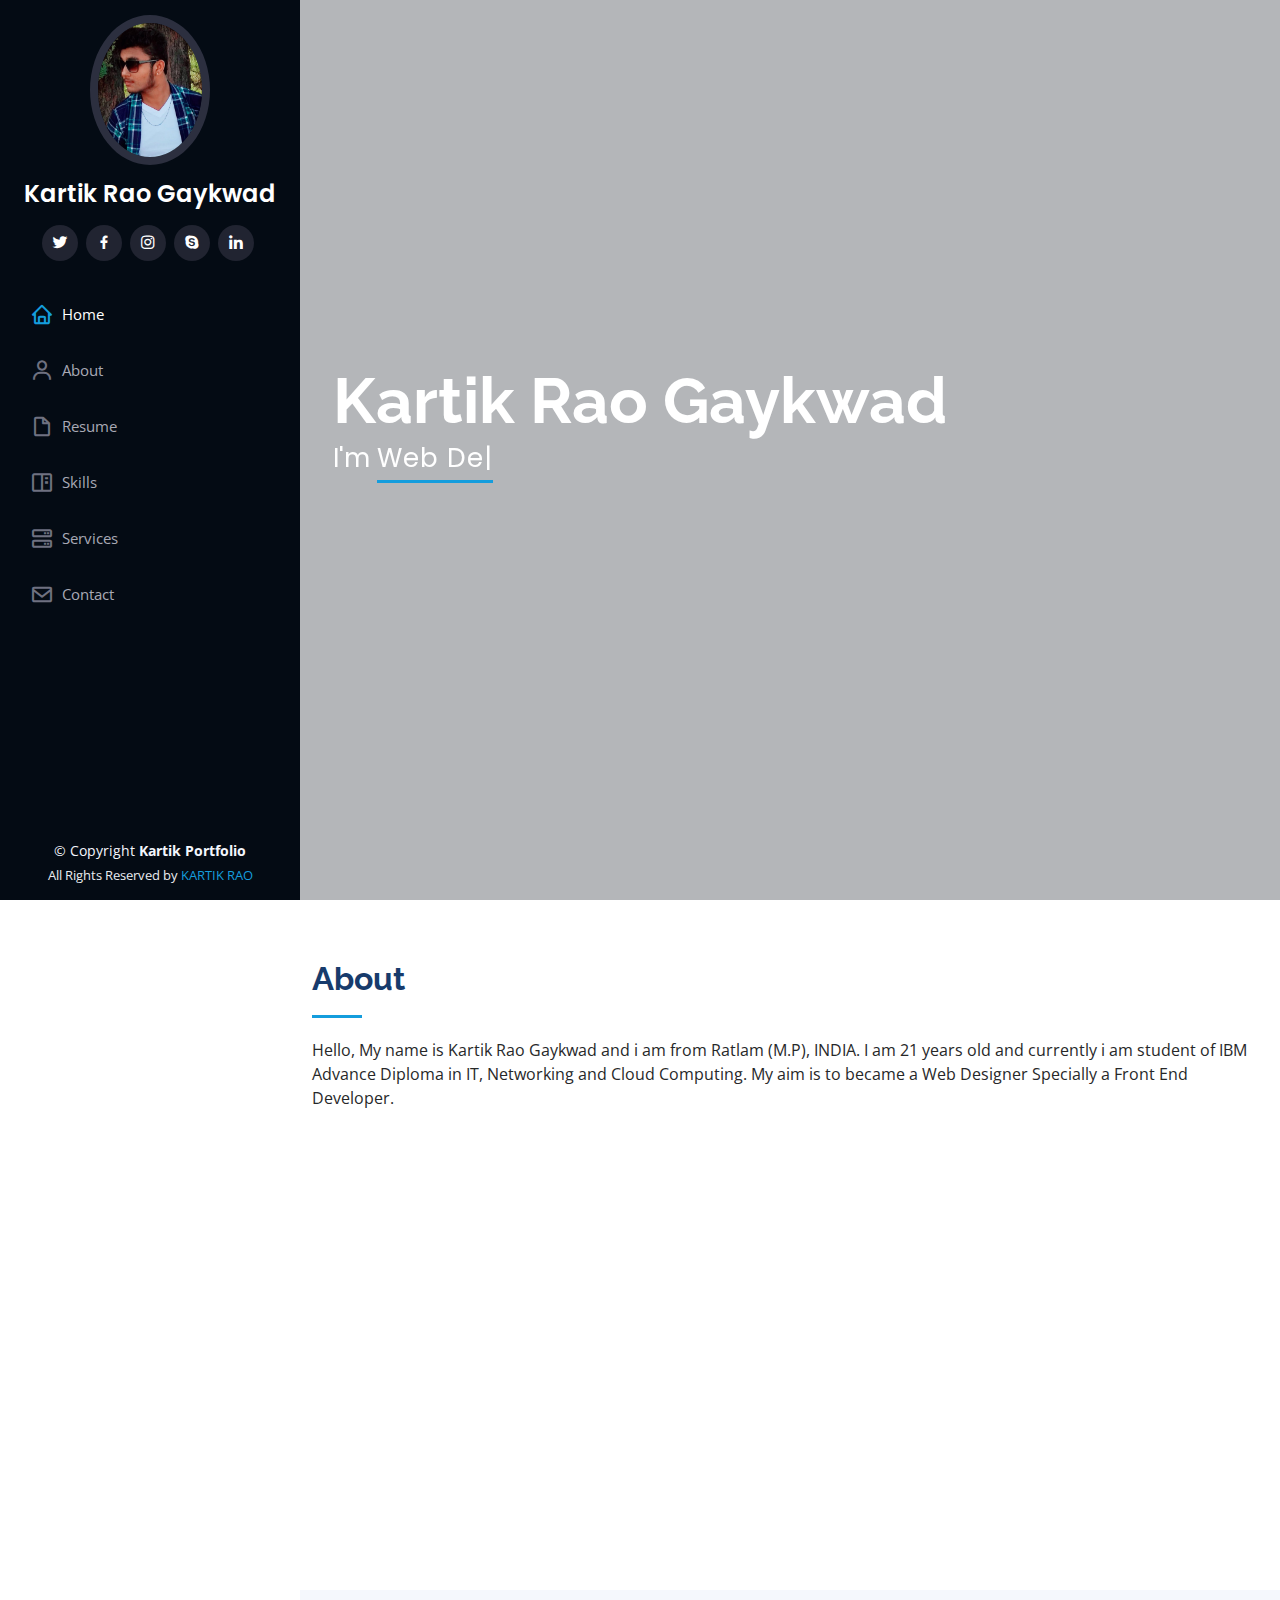
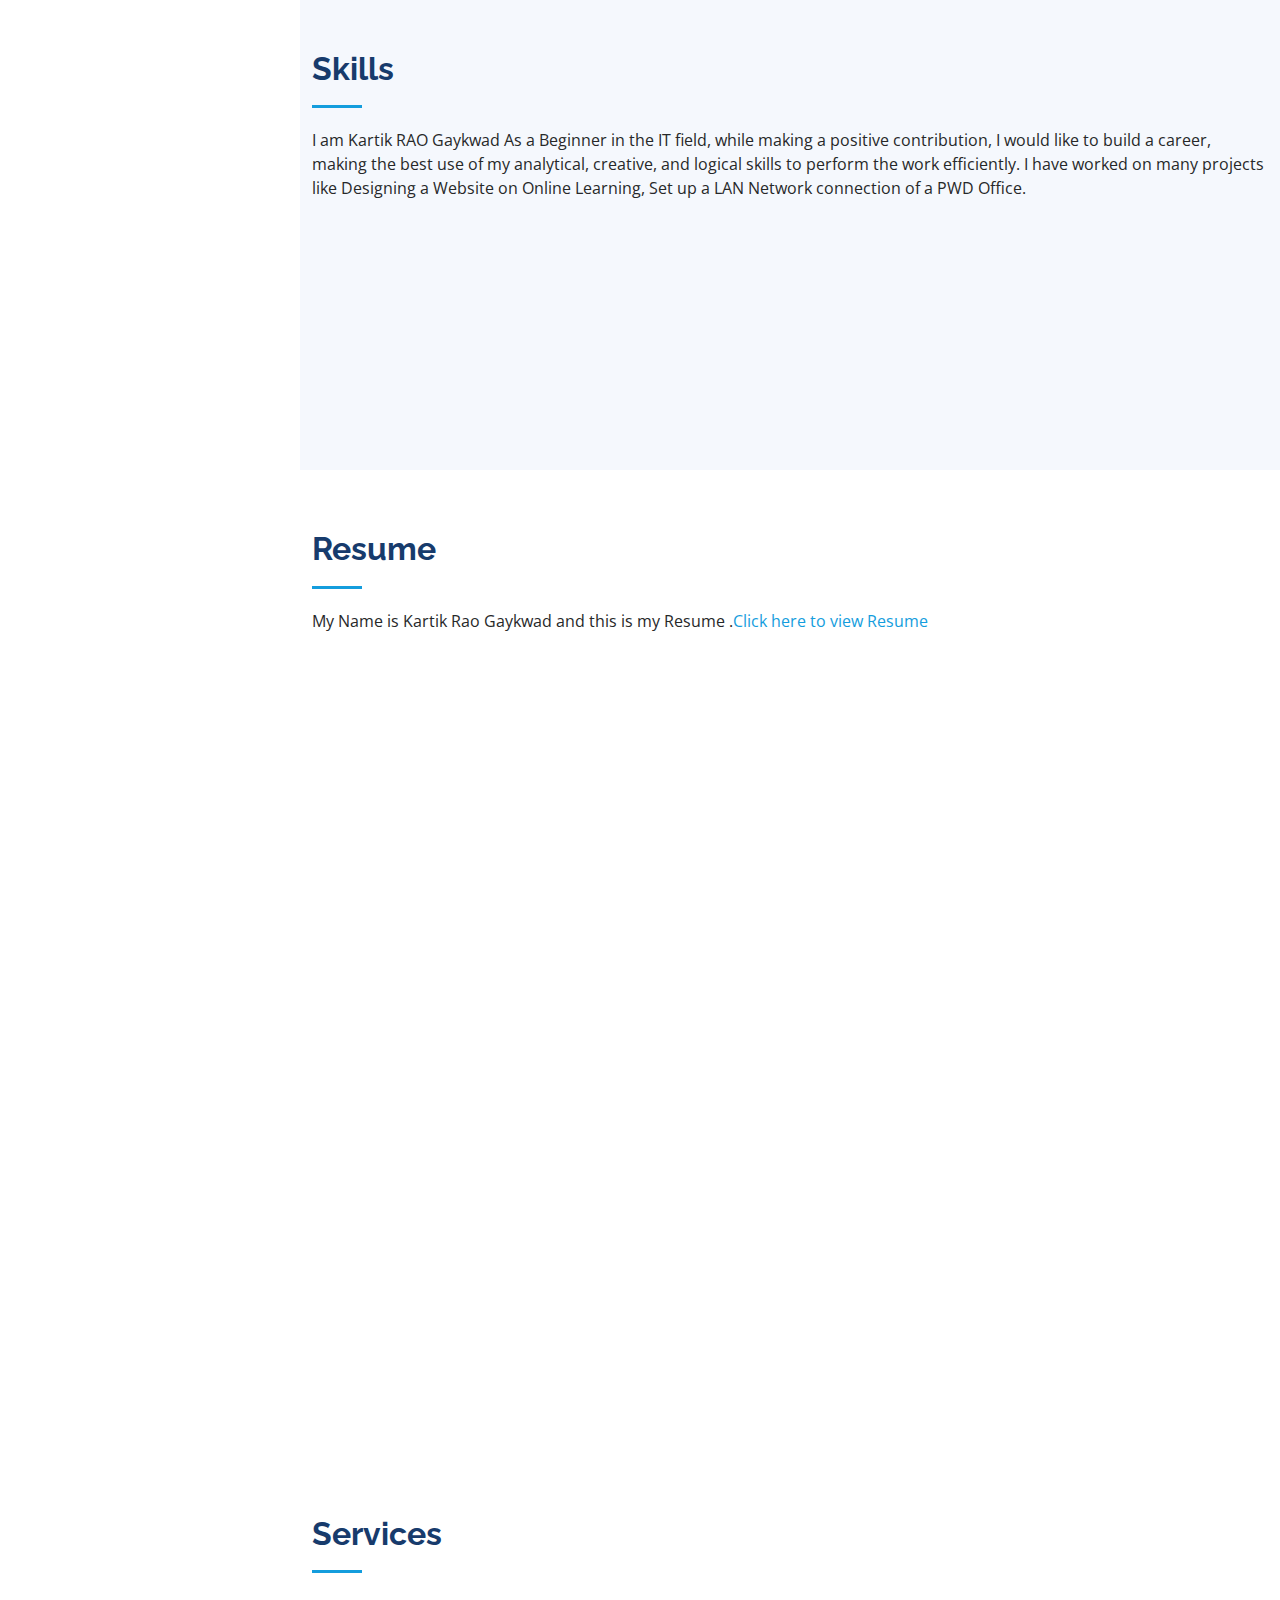
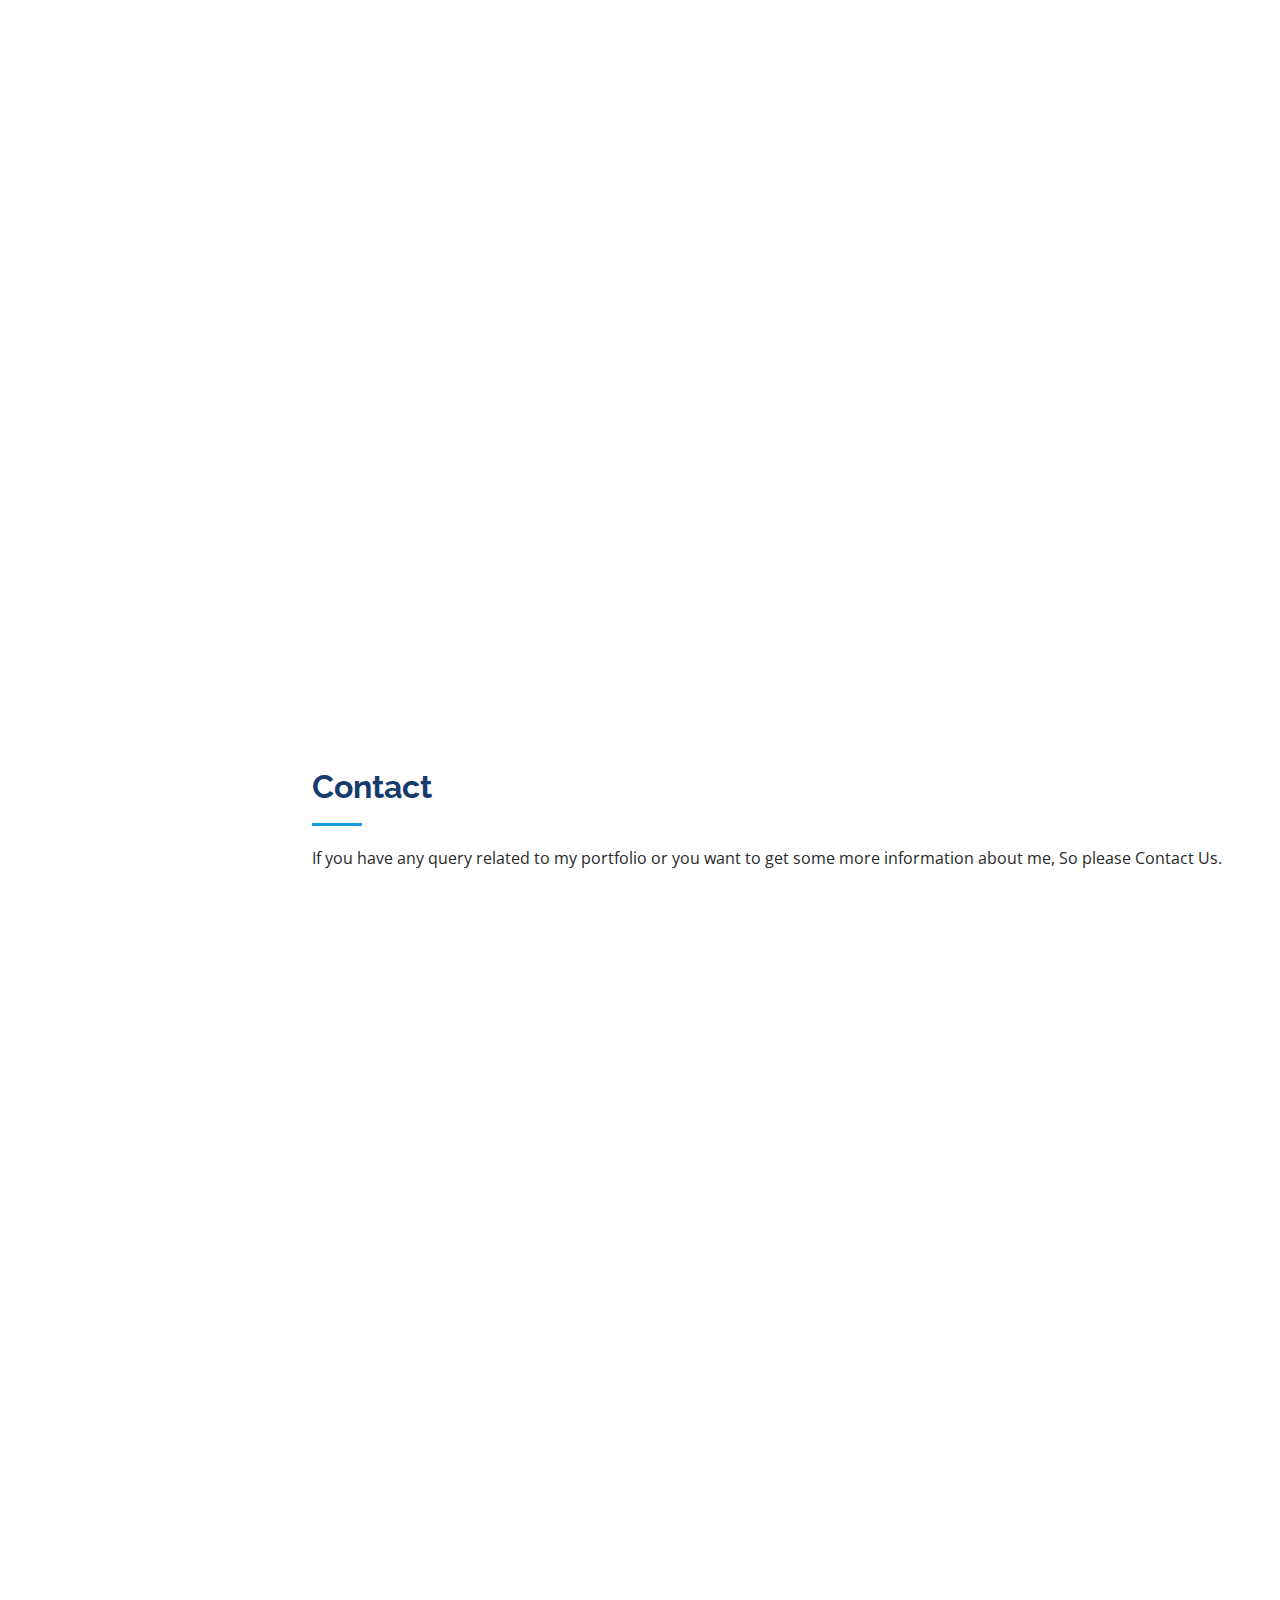
==== index.html @ 433b109f "Testing" ====
<!DOCTYPE html>
<html lang="en">

<head>
  <meta charset="utf-8">
  <meta content="width=device-width, initial-scale=1.0" name="viewport">

  <title>Kartik Rao CV</title>
  <meta content="" name="description">
  <meta content="" name="keywords">

  <!-- Favicons -->
  <link href="assets/img/favicon.png" rel="icon">
  <link href="assets/img/apple-touch-icon.png" rel="apple-touch-icon">

  <!-- Google Fonts -->
  <link href="https://fonts.googleapis.com/css?family=Open+Sans:300,300i,400,400i,600,600i,700,700i|Raleway:300,300i,400,400i,500,500i,600,600i,700,700i|Poppins:300,300i,400,400i,500,500i,600,600i,700,700i" rel="stylesheet">

  <!-- Vendor CSS Files -->
  <link href="assets/vendor/aos/aos.css" rel="stylesheet">
  <link href="assets/vendor/bootstrap/css/bootstrap.min.css" rel="stylesheet">
  <link href="assets/vendor/bootstrap-icons/bootstrap-icons.css" rel="stylesheet">
  <link href="assets/vendor/boxicons/css/boxicons.min.css" rel="stylesheet">
  <link href="assets/vendor/glightbox/css/glightbox.min.css" rel="stylesheet">
  <link href="assets/vendor/swiper/swiper-bundle.min.css" rel="stylesheet">

  <!-- Template Main CSS File -->
  <link href="assets/css/style.css" rel="stylesheet">

  <!-- =======================================================
  * Template Name: iPortfolio - v3.2.0
  * Template URL: https://bootstrapmade.com/iportfolio-bootstrap-portfolio-websites-template/
  * Author: BootstrapMade.com
  * License: https://bootstrapmade.com/license/
  ======================================================== -->
</head>

<body>

  <!-- ======= Mobile nav toggle button ======= -->
  <i class="bi bi-list mobile-nav-toggle d-xl-none"></i>

  <!-- ======= Header ======= -->
  <header id="header">
    <div class="d-flex flex-column">

      <div class="profile">
        <img src="assets/img/profile1.jpg" alt="" class="img-fluid rounded-circle">
        <h1 class="text-light"><a href="index.html">Kartik Rao Gaykwad</a></h1>
        <div class="social-links mt-3 text-center">
          <a href="#" class="twitter"><i class="bx bxl-twitter"></i></a>
          <a href="#" class="facebook"><i class="bx bxl-facebook"></i></a>
          <a href="#" class="instagram"><i class="bx bxl-instagram"></i></a>
          <a href="#" class="google-plus"><i class="bx bxl-skype"></i></a>
          <a href="#" class="linkedin"><i class="bx bxl-linkedin"></i></a>
        </div>
      </div>

      <nav id="navbar" class="nav-menu navbar">
        <ul>
          <li><a href="#hero" class="nav-link scrollto active"><i class="bx bx-home"></i> <span>Home</span></a></li>
          <li><a href="#about" class="nav-link scrollto"><i class="bx bx-user"></i> <span>About</span></a></li>
          <li><a href="#resume" class="nav-link scrollto"><i class="bx bx-file-blank"></i> <span>Resume</span></a></li>
          <li><a href="#portfolio" class="nav-link scrollto"><i class="bx bx-book-content"></i> <span>Skills</span></a></li>
          <li><a href="#services" class="nav-link scrollto"><i class="bx bx-server"></i> <span>Services</span></a></li>
          <li><a href="#contact" class="nav-link scrollto"><i class="bx bx-envelope"></i> <span>Contact</span></a></li>
        </ul>
      </nav><!-- .nav-menu -->
    </div>
  </header><!-- End Header -->

  <!-- ======= Hero Section ======= -->
  <section id="hero" class="d-flex flex-column justify-content-center align-items-center">
    <div class="hero-container" data-aos="fade-in">
      <h1>Kartik Rao Gaykwad</h1>
      <p>I'm <span class="typed" data-typed-items=" Web Designer,Web Developer"></span></p>
    </div>
  </section><!-- End Hero -->

  <main id="main">

    <!-- ======= About Section ======= -->
    <section id="about" class="about">
      <div class="container">

        <div class="section-title">
          <h2>About</h2>
          <p>Hello, My name is Kartik Rao Gaykwad and i am from Ratlam (M.P), INDIA. I am 21 years old and currently i am student of IBM Advance Diploma in IT, Networking and Cloud Computing. My aim is to became a Web Designer Specially a Front End Developer.</p>
        </div>

        <div class="row">
          <div class="col-lg-4" data-aos="fade-right">
            <img src="assets/img/profile1.jpg" class="img-fluid" alt="">
          </div>
          <div class="col-lg-8 pt-4 pt-lg-0 content" data-aos="fade-left">
            <h3>UI/UX Designer &amp; Web Developer.</h3>
            <p class="fst-italic">
              
            </p>
            <div class="row">
              <div class="col-lg-6">
                <ul>
                  <li><i class="bi bi-chevron-right"></i> <strong>Birthday:</strong> <span>16 Febuary 2000</span></li>
                  <li><i class="bi bi-chevron-right"></i> <strong>Website:</strong> <span>www.kartikraomax.github.io</span></li>
                  <li><i class="bi bi-chevron-right"></i> <strong>Phone:</strong> <span>7000442932</span></li>
                  <li><i class="bi bi-chevron-right"></i> <strong>City:</strong> <span>Ratlam, INDIA</span></li>
                </ul>
              </div>
              <div class="col-lg-6">
                <ul>
                  <li><i class="bi bi-chevron-right"></i> <strong>Age:</strong> <span>21</span></li>
                  <li><i class="bi bi-chevron-right"></i> <strong>Degree:</strong> <span>Bachelor (Appearing)</span></li>
                  <li><i class="bi bi-chevron-right"></i> <strong>PhEmailone:</strong> <span>rao36481@gmail.com</span></li>
                  <li><i class="bi bi-chevron-right"></i> <strong>Freelance:</strong> <span>Available</span></li>
                </ul>
              </div>
            </div>
            <p>
              I Well-versed in numerous Languages including HTML,CSS,PHP.I have strong background in project management.I am very passionate about this Languages because i love web designing .
          </p>
          </div>
        </div>

      </div>
    </section><!-- End About Section -->
<!-- End Facts Section -->

    <!-- ======= Skills Section ======= -->
    <section id="skills" class="skills section-bg">
      <div class="container">

        <div class="section-title">
          <h2>Skills</h2>
          <p> I am Kartik RAO Gaykwad
As a Beginner in the IT field, while making a positive contribution, I would like to build a career, making the best use of my analytical, creative, and logical skills to perform the work efficiently. I have worked on many projects like Designing a Website on Online Learning, Set up a LAN Network connection of a PWD Office.
</p>
        </div>

        <div class="row skills-content">

          <div class="col-lg-6" data-aos="fade-up">

            <div class="progress">
              <span class="skill">HTML <i class="val">100%</i></span>
              <div class="progress-bar-wrap">
                <div class="progress-bar" role="progressbar" aria-valuenow="100" aria-valuemin="0" aria-valuemax="100"></div>
              </div>
            </div>

            <div class="progress">
              <span class="skill">CSS <i class="val">90%</i></span>
              <div class="progress-bar-wrap">
                <div class="progress-bar" role="progressbar" aria-valuenow="90" aria-valuemin="0" aria-valuemax="100"></div>
              </div>
            </div>

            <div class="progress">
              <span class="skill">JavaScript <i class="val">65%</i></span>
              <div class="progress-bar-wrap">
                <div class="progress-bar" role="progressbar" aria-valuenow="75" aria-valuemin="0" aria-valuemax="100"></div>
              </div>
            </div>

          </div>

          <div class="col-lg-6" data-aos="fade-up" data-aos-delay="100">

            <div class="progress">
              <span class="skill">PHP <i class="val">80%</i></span>
              <div class="progress-bar-wrap">
                <div class="progress-bar" role="progressbar" aria-valuenow="80" aria-valuemin="0" aria-valuemax="100"></div>
              </div>
            </div>

            <div class="progress">
              <span class="skill">WordPress/CMS <i class="val">90%</i></span>
              <div class="progress-bar-wrap">
                <div class="progress-bar" role="progressbar" aria-valuenow="90" aria-valuemin="0" aria-valuemax="100"></div>
              </div>
            </div>

            <div class="progress">
              <span class="skill">Photoshop <i class="val">55%</i></span>
              <div class="progress-bar-wrap">
                <div class="progress-bar" role="progressbar" aria-valuenow="55" aria-valuemin="0" aria-valuemax="100"></div>
              </div>
            </div>

          </div>

        </div>

      </div>
    </section><!-- End Skills Section -->

    <!-- ======= Resume Section ======= -->
    <section id="resume" class="resume">
      <div class="container">

        <div class="section-title">
          <h2>Resume</h2>
          <p>My Name is Kartik Rao Gaykwad and this is my Resume .<a href="assets/kartik.pdf">Click here to view Resume</a></p>
        </div>

        <div class="row">
          <div class="col-lg-6" data-aos="fade-up">
            <h3 class="resume-title">Summary</h3>
            <div class="resume-item pb-0">
              <h4>Kartik Rao Gaykwad</h4>
              <p><em>Innovative and deadline-driven Web Designer . Strong visual graphics design and interactive design skills with a solid understanding of Web design principles.</em></p>
              <ul>
                <li>Ratlam ,INDIA</li>
                <li>(91) 7000442932</li>
                <li>rao36481@gmail.com</li>
              </ul>
            </div>

            <h3 class="resume-title">Education</h3>
            <div class="resume-item">
              <h4>Advance Diploma in IT,Networking and Cloud Computing</h4>
              <h5>2019 - Present</h5>
              <p><em>NSTI Mumbai ,INDIA</em></p>
             
            </div>
            <div class="resume-item">
              <h4>Intermediate</h4>
              <h5>2016 - 2017</h5>
              <p><em>ST. Stephens Higher Secondary School ,Ratlam (M.P),INDIA</em></p>
             
            </div>
            <div class="resume-item">
              <h4>High School </h4>
              <h5>2014 - 2015</h5>
              <p><em>ST. Stephens Higher Secondary School ,Ratlam (M.P),INDIA</em></p>
             </div>
          </div>
         
      
    </section><!-- End Resume Section -->

    <!-- ======= Portfolio Section ======= -->
   
    <!-- End Portfolio Section -->

    <!-- ======= Services Section ======= -->
    <section id="services" class="services">
      <div class="container">

        <div class="section-title">
          <h2>Services</h2>
      
        </div>

        <div class="row">
          <div class="col-lg-4 col-md-6 icon-box" data-aos="fade-up">
            <div class="icon"><i class="bi bi-briefcase"></i></div>
            <h4 class="title"><a href="">Web Design</a></h4>
            <p class="description">In today’s digital world, your website is the first interaction consumers have with your business. That's why almost 95 percent of a user’s first impression relates to web design. It’s also why web design services can have an immense impact on your company’s bottom line. We're confident we can design a custom website that drives sales for your unique business. Our expectations are high and we are not disappointed. We create a masterful design and investe the time to understand our business and audience and delivered a well thought-out design in very little time. Contact us today to tell us more about your business and start designing your custom website!</p>
          </div>
          <div class="col-lg-4 col-md-6 icon-box" data-aos="fade-up" data-aos-delay="100">
            <div class="icon"><i class="bi bi-card-checklist"></i></div>
            <h4 class="title"><a href="">Web Development</a></h4>
            <p class="description">Building a website is an exciting project—one that takes great minds and great vision to accomplish. That’s why our process begins with you, the one who knows their business best and has had a vision for it from the start. Our design and development team becomes your team as we work together to create a website that encourages growth and strengthens your online presence.After the design work is complete and you approve a final mockup, we send it off to our development team to turn your vision into reality. Our skilled developers utilize the latest coding practices as they begin to build your website.</p>
          </div>
          <div class="col-lg-4 col-md-6 icon-box" data-aos="fade-up" data-aos-delay="200">
            <div class="icon"><i class="bi bi-bar-chart"></i></div>
            <h4 class="title"><a href="">Apps Design</a></h4>
            <p class="description">We provide quality iOS and Android mobile application development using the most effective technologies, tools, and guidelines. We create mobile applications of any complexity for B2C and B2B use cases. Our clients come from many different industries. Over the years, we’ve built up specific knowledge and expertise in creating applications for the following niches like - Texi, Banking, Booking, Delivery, E-commerce, Streaming, Fitness, Telemedicine etc. From getting a request to creating a mobile app to launching it on the market, we go through a number of Agile iterations together with our clients.</p>
          </div>
         
        
    </section><!-- End Services Section -->

    <!-- ======= Testimonials Section ======= -->
    <!-- End Testimonials Section -->

    <!-- ======= Contact Section ======= -->
    <section id="contact" class="contact">
      <div class="container">

        <div class="section-title">
          <h2>Contact</h2>
          <p>If you have any query related to my portfolio or you want to get some more information about me, So please Contact Us.</p>
        </div>

        <div class="row" data-aos="fade-in">

          <div class="col-lg-5 d-flex align-items-stretch">
            <div class="info">
              <div class="address">
                <i class="bi bi-geo-alt"></i>
                <h4>Location:</h4>
                <p>A/292 Vinoba Nagar,Ratlam, INDIA</p>
              </div>

              <div class="email">
                <i class="bi bi-envelope"></i>
                <h4>Email:</h4>
                <p>rao36481@gmail.com</p>
              </div>

              <div class="phone">
                <i class="bi bi-phone"></i>
                <h4>Call:</h4>
                <p>+91 7000442932</p>
              </div>

              
            </div>

          </div>

          <div class="col-lg-7 mt-5 mt-lg-0 d-flex align-items-stretch">
            <form action="forms/contact.php" method="post" role="form" class="php-email-form">
              <div class="row">
                <div class="form-group col-md-6">
                  <label for="name">Your Name</label>
                  <input type="text" name="name" class="form-control" id="name" required>
                </div>
                <div class="form-group col-md-6">
                  <label for="name">Your Email</label>
                  <input type="email" class="form-control" name="email" id="email" required>
                </div>
              </div>
              <div class="form-group">
                <label for="name">Subject</label>
                <input type="text" class="form-control" name="subject" id="subject" required>
              </div>
              <div class="form-group">
                <label for="name">Message</label>
                <textarea class="form-control" name="message" rows="10" required></textarea>
              </div>
              <div class="my-3">
                <div class="loading">Loading</div>
                <div class="error-message"></div>
                <div class="sent-message">Your message has been sent. Thank you!</div>
              </div>
              <div class="text-center"><button type="submit">Send Message</button></div>
            </form>
          </div>

        </div>

      </div>
    </section><!-- End Contact Section -->

  </main><!-- End #main -->

  <!-- ======= Footer ======= -->
  <footer id="footer">
    <div class="container">
      <div class="copyright">
        &copy; Copyright <strong><span>Kartik Portfolio</span></strong>
      </div>
      <div class="credits">
        <!-- All the links in the footer should remain intact. -->
        <!-- You can delete the links only if you purchased the pro version. -->
        <!-- Licensing information: https://bootstrapmade.com/license/ -->
        <!-- Purchase the pro version with working PHP/AJAX contact form: https://bootstrapmade.com/iportfolio-bootstrap-portfolio-websites-template/ -->
        All Rights Reserved by <a href="https://bootstrapmade.com/">KARTIK RAO</a>
      </div>
    </div>
  </footer><!-- End  Footer -->

  <a href="#" class="back-to-top d-flex align-items-center justify-content-center"><i class="bi bi-arrow-up-short"></i></a>

  <!-- Vendor JS Files -->
  <script src="assets/vendor/aos/aos.js"></script>
  <script src="assets/vendor/bootstrap/js/bootstrap.bundle.min.js"></script>
  <script src="assets/vendor/glightbox/js/glightbox.min.js"></script>
  <script src="assets/vendor/isotope-layout/isotope.pkgd.min.js"></script>
  <script src="assets/vendor/php-email-form/validate.js"></script>
  <script src="assets/vendor/purecounter/purecounter.js"></script>
  <script src="assets/vendor/swiper/swiper-bundle.min.js"></script>
  <script src="assets/vendor/typed.js/typed.min.js"></script>
  <script src="assets/vendor/waypoints/noframework.waypoints.js"></script>

  <!-- Template Main JS File -->
  <script src="assets/js/main.js"></script>

</body>

</html>
---- assets/css/style.css ----
/**
* Template Name: iPortfolio - v3.2.0
* Template URL: https://bootstrapmade.com/iportfolio-bootstrap-portfolio-websites-template/
* Author: BootstrapMade.com
* License: https://bootstrapmade.com/license/
*/

/*--------------------------------------------------------------
# General
--------------------------------------------------------------*/
body {
  font-family: "Open Sans", sans-serif;
  color: #272829;
}

a {
  color: #149ddd;
  text-decoration: none;
}

a:hover {
  color: #37b3ed;
  text-decoration: none;
}

h1, h2, h3, h4, h5, h6 {
  font-family: "Raleway", sans-serif;
}

/*--------------------------------------------------------------
# Back to top button
--------------------------------------------------------------*/
.back-to-top {
  position: fixed;
  visibility: hidden;
  opacity: 0;
  right: 15px;
  bottom: 15px;
  z-index: 996;
  background: #149ddd;
  width: 40px;
  height: 40px;
  border-radius: 50px;
  transition: all 0.4s;
}

.back-to-top i {
  font-size: 28px;
  color: #fff;
  line-height: 0;
}

.back-to-top:hover {
  background: #2eafec;
  color: #fff;
}

.back-to-top.active {
  visibility: visible;
  opacity: 1;
}

/*--------------------------------------------------------------
# Header
--------------------------------------------------------------*/
#header {
  position: fixed;
  top: 0;
  left: 0;
  bottom: 0;
  width: 300px;
  transition: all ease-in-out 0.5s;
  z-index: 9997;
  transition: all 0.5s;
  padding: 0 15px;
  background: #040b14;
  overflow-y: auto;
}

#header .profile img {
  margin: 15px auto;
  display: block;
  width: 120px;
  border: 8px solid #2c2f3f;
}

#header .profile h1 {
  font-size: 24px;
  margin: 0;
  padding: 0;
  font-weight: 600;
  -moz-text-align-last: center;
  text-align-last: center;
  font-family: "Poppins", sans-serif;
}

#header .profile h1 a, #header .profile h1 a:hover {
  color: #fff;
  text-decoration: none;
}

#header .profile .social-links a {
  font-size: 18px;
  display: inline-block;
  background: #212431;
  color: #fff;
  line-height: 1;
  padding: 8px 0;
  margin-right: 4px;
  border-radius: 50%;
  text-align: center;
  width: 36px;
  height: 36px;
  transition: 0.3s;
}

#header .profile .social-links a:hover {
  background: #149ddd;
  color: #fff;
  text-decoration: none;
}

#main {
  margin-left: 300px;
}

@media (max-width: 1199px) {
  #header {
    left: -300px;
  }
  #main {
    margin-left: 0;
  }
}

/*--------------------------------------------------------------
# Navigation Menu
--------------------------------------------------------------*/
/* Desktop Navigation */
.nav-menu {
  padding: 30px 0 0 0;
}

.nav-menu * {
  margin: 0;
  padding: 0;
  list-style: none;
}

.nav-menu > ul > li {
  position: relative;
  white-space: nowrap;
}

.nav-menu a {
  display: flex;
  align-items: center;
  color: #a8a9b4;
  padding: 12px 15px;
  margin-bottom: 8px;
  transition: 0.3s;
  font-size: 15px;
}

.nav-menu a i {
  font-size: 24px;
  padding-right: 8px;
  color: #6f7180;
}

.nav-menu a:hover, .nav-menu .active, .nav-menu li:hover > a {
  text-decoration: none;
  color: #fff;
}

.nav-menu a:hover i, .nav-menu .active i, .nav-menu li:hover > a i {
  color: #149ddd;
}

/* Mobile Navigation */
.mobile-nav-toggle {
  position: fixed;
  right: 15px;
  top: 15px;
  z-index: 9998;
  border: 0;
  font-size: 24px;
  transition: all 0.4s;
  outline: none !important;
  background-color: #149ddd;
  color: #fff;
  width: 40px;
  height: 40px;
  display: inline-flex;
  align-items: center;
  justify-content: center;
  line-height: 0;
  border-radius: 50px;
  cursor: pointer;
}

.mobile-nav-active {
  overflow: hidden;
}

.mobile-nav-active #header {
  left: 0;
}

/*--------------------------------------------------------------
# Hero Section
--------------------------------------------------------------*/
#hero {
  width: 100%;
  height: 100vh;
  background: url("../img/hero-bg1.jpg") top center;
  background-size: cover;
}

#hero:before {
  content: "";
  background: rgba(5, 13, 24, 0.3);
  position: absolute;
  bottom: 0;
  top: 0;
  left: 0;
  right: 0;
  z-index: 1;
}

#hero .hero-container {
  position: relative;
  z-index: 2;
  min-width: 300px;
}

#hero h1 {
  margin: 0 0 10px 0;
  font-size: 64px;
  font-weight: 700;
  line-height: 56px;
  color: #fff;
}

#hero p {
  color: #fff;
  margin-bottom: 50px;
  font-size: 26px;
  font-family: "Poppins", sans-serif;
}

#hero p span {
  color: #fff;
  padding-bottom: 4px;
  letter-spacing: 1px;
  border-bottom: 3px solid #149ddd;
}

@media (min-width: 1024px) {
  #hero {
    background-attachment: fixed;
  }
}

@media (max-width: 768px) {
  #hero h1 {
    font-size: 28px;
    line-height: 36px;
  }
  #hero h2 {
    font-size: 18px;
    line-height: 24px;
    margin-bottom: 30px;
  }
}

/*--------------------------------------------------------------
# Sections General
--------------------------------------------------------------*/
section {
  padding: 60px 0;
  overflow: hidden;
}

.section-bg {
  background: #f5f8fd;
}

.section-title {
  padding-bottom: 30px;
}

.section-title h2 {
  font-size: 32px;
  font-weight: bold;
  margin-bottom: 20px;
  padding-bottom: 20px;
  position: relative;
  color: #173b6c;
}

.section-title h2::after {
  content: '';
  position: absolute;
  display: block;
  width: 50px;
  height: 3px;
  background: #149ddd;
  bottom: 0;
  left: 0;
}

.section-title p {
  margin-bottom: 0;
}

/*--------------------------------------------------------------
# About
--------------------------------------------------------------*/
.about .content h3 {
  font-weight: 700;
  font-size: 26px;
  color: #173b6c;
}

.about .content ul {
  list-style: none;
  padding: 0;
}

.about .content ul li {
  margin-bottom: 20px;
  display: flex;
  align-items: center;
}

.about .content ul strong {
  margin-right: 10px;
}

.about .content ul i {
  font-size: 16px;
  margin-right: 5px;
  color: #149ddd;
  line-height: 0;
}

.about .content p:last-child {
  margin-bottom: 0;
}

/*--------------------------------------------------------------
# Facts
--------------------------------------------------------------*/
.facts {
  padding-bottom: 30px;
}

.facts .count-box {
  padding: 30px;
  width: 100%;
}

.facts .count-box i {
  display: block;
  font-size: 44px;
  color: #149ddd;
  float: left;
  line-height: 0;
}

.facts .count-box span {
  font-size: 48px;
  line-height: 40px;
  display: block;
  font-weight: 700;
  color: #050d18;
  margin-left: 60px;
}

.facts .count-box p {
  padding: 15px 0 0 0;
  margin: 0 0 0 60px;
  font-family: "Raleway", sans-serif;
  font-size: 14px;
  color: #122f57;
}

.facts .count-box a {
  font-weight: 600;
  display: block;
  margin-top: 20px;
  color: #122f57;
  font-size: 15px;
  font-family: "Poppins", sans-serif;
  transition: ease-in-out 0.3s;
}

.facts .count-box a:hover {
  color: #1f5297;
}

/*--------------------------------------------------------------
# Akills
--------------------------------------------------------------*/
.skills .progress {
  height: 60px;
  display: block;
  background: none;
  border-radius: 0;
}

.skills .progress .skill {
  padding: 0;
  margin: 0 0 6px 0;
  text-transform: uppercase;
  display: block;
  font-weight: 600;
  font-family: "Poppins", sans-serif;
  color: #050d18;
}

.skills .progress .skill .val {
  float: right;
  font-style: normal;
}

.skills .progress-bar-wrap {
  background: #dce8f8;
  height: 10px;
}

.skills .progress-bar {
  width: 1px;
  height: 10px;
  transition: .9s;
  background-color: #149ddd;
}

/*--------------------------------------------------------------
# Resume
--------------------------------------------------------------*/
.resume .resume-title {
  font-size: 26px;
  font-weight: 700;
  margin-top: 20px;
  margin-bottom: 20px;
  color: #050d18;
}

.resume .resume-item {
  padding: 0 0 20px 20px;
  margin-top: -2px;
  border-left: 2px solid #1f5297;
  position: relative;
}

.resume .resume-item h4 {
  line-height: 18px;
  font-size: 18px;
  font-weight: 600;
  text-transform: uppercase;
  font-family: "Poppins", sans-serif;
  color: #050d18;
  margin-bottom: 10px;
}

.resume .resume-item h5 {
  font-size: 16px;
  background: #e4edf9;
  padding: 5px 15px;
  display: inline-block;
  font-weight: 600;
  margin-bottom: 10px;
}

.resume .resume-item ul {
  padding-left: 20px;
}

.resume .resume-item ul li {
  padding-bottom: 10px;
}

.resume .resume-item:last-child {
  padding-bottom: 0;
}

.resume .resume-item::before {
  content: "";
  position: absolute;
  width: 16px;
  height: 16px;
  border-radius: 50px;
  left: -9px;
  top: 0;
  background: #fff;
  border: 2px solid #1f5297;
}

/*--------------------------------------------------------------
# Portfolio
--------------------------------------------------------------*/
.portfolio .portfolio-item {
  margin-bottom: 30px;
}

.portfolio #portfolio-flters {
  padding: 0;
  margin: 0 auto 35px auto;
  list-style: none;
  text-align: center;
  background: #fff;
  border-radius: 50px;
  padding: 2px 15px;
}

.portfolio #portfolio-flters li {
  cursor: pointer;
  display: inline-block;
  padding: 10px 15px 8px 15px;
  font-size: 14px;
  font-weight: 600;
  line-height: 1;
  text-transform: uppercase;
  color: #272829;
  margin-bottom: 5px;
  transition: all 0.3s ease-in-out;
}

.portfolio #portfolio-flters li:hover, .portfolio #portfolio-flters li.filter-active {
  color: #149ddd;
}

.portfolio #portfolio-flters li:last-child {
  margin-right: 0;
}

.portfolio .portfolio-wrap {
  transition: 0.3s;
  position: relative;
  overflow: hidden;
  z-index: 1;
}

.portfolio .portfolio-wrap::before {
  content: "";
  background: rgba(255, 255, 255, 0.5);
  position: absolute;
  left: 0;
  right: 0;
  top: 0;
  bottom: 0;
  transition: all ease-in-out 0.3s;
  z-index: 2;
  opacity: 0;
}

.portfolio .portfolio-wrap .portfolio-links {
  opacity: 1;
  left: 0;
  right: 0;
  bottom: -60px;
  z-index: 3;
  position: absolute;
  transition: all ease-in-out 0.3s;
  display: flex;
  justify-content: center;
}

.portfolio .portfolio-wrap .portfolio-links a {
  color: #fff;
  font-size: 28px;
  text-align: center;
  background: rgba(20, 157, 221, 0.75);
  transition: 0.3s;
  width: 50%;
}

.portfolio .portfolio-wrap .portfolio-links a:hover {
  background: rgba(20, 157, 221, 0.95);
}

.portfolio .portfolio-wrap .portfolio-links a + a {
  border-left: 1px solid #37b3ed;
}

.portfolio .portfolio-wrap:hover::before {
  top: 0;
  left: 0;
  right: 0;
  bottom: 0;
  opacity: 1;
}

.portfolio .portfolio-wrap:hover .portfolio-links {
  opacity: 1;
  bottom: 0;
}

/*--------------------------------------------------------------
# Portfolio Details
--------------------------------------------------------------*/
.portfolio-details {
  padding-top: 40px;
}

.portfolio-details .portfolio-details-slider img {
  width: 100%;
}

.portfolio-details .portfolio-details-slider .swiper-pagination {
  margin-top: 20px;
  position: relative;
}

.portfolio-details .portfolio-details-slider .swiper-pagination .swiper-pagination-bullet {
  width: 12px;
  height: 12px;
  background-color: #fff;
  opacity: 1;
  border: 1px solid #149ddd;
}

.portfolio-details .portfolio-details-slider .swiper-pagination .swiper-pagination-bullet-active {
  background-color: #149ddd;
}

.portfolio-details .portfolio-info {
  padding: 30px;
  box-shadow: 0px 0 30px rgba(5, 13, 24, 0.08);
}

.portfolio-details .portfolio-info h3 {
  font-size: 22px;
  font-weight: 700;
  margin-bottom: 20px;
  padding-bottom: 20px;
  border-bottom: 1px solid #eee;
}

.portfolio-details .portfolio-info ul {
  list-style: none;
  padding: 0;
  font-size: 15px;
}

.portfolio-details .portfolio-info ul li + li {
  margin-top: 10px;
}

.portfolio-details .portfolio-description {
  padding-top: 30px;
}

.portfolio-details .portfolio-description h2 {
  font-size: 26px;
  font-weight: 700;
  margin-bottom: 20px;
}

.portfolio-details .portfolio-description p {
  padding: 0;
}

/*--------------------------------------------------------------
# Services
--------------------------------------------------------------*/
.services .icon-box {
  margin-bottom: 20px;
}

.services .icon {
  float: left;
  display: flex;
  align-items: center;
  justify-content: center;
  width: 54px;
  height: 54px;
  background: #149ddd;
  border-radius: 50%;
  transition: 0.5s;
  border: 1px solid #149ddd;
}

.services .icon i {
  color: #fff;
  font-size: 24px;
  line-height: 0;
}

.services .icon-box:hover .icon {
  background: #fff;
}

.services .icon-box:hover .icon i {
  color: #149ddd;
}

.services .title {
  margin-left: 80px;
  font-weight: 700;
  margin-bottom: 15px;
  font-size: 18px;
}

.services .title a {
  color: #343a40;
}

.services .title a:hover {
  color: #149ddd;
}

.services .description {
  margin-left: 80px;
  line-height: 24px;
  font-size: 14px;
}

/*--------------------------------------------------------------
# Testimonials
--------------------------------------------------------------*/
.testimonials .testimonial-item {
  box-sizing: content-box;
  text-align: center;
  min-height: 320px;
}

.testimonials .testimonial-item .testimonial-img {
  width: 90px;
  border-radius: 50%;
  margin: 0 auto;
}

.testimonials .testimonial-item h3 {
  font-size: 18px;
  font-weight: bold;
  margin: 10px 0 5px 0;
  color: #111;
}

.testimonials .testimonial-item h4 {
  font-size: 14px;
  color: #999;
  margin: 0;
}

.testimonials .testimonial-item .quote-icon-left, .testimonials .testimonial-item .quote-icon-right {
  color: #c3e8fa;
  font-size: 26px;
}

.testimonials .testimonial-item .quote-icon-left {
  display: inline-block;
  left: -5px;
  position: relative;
}

.testimonials .testimonial-item .quote-icon-right {
  display: inline-block;
  right: -5px;
  position: relative;
  top: 10px;
}

.testimonials .testimonial-item p {
  font-style: italic;
  margin: 0 15px 15px 15px;
  padding: 20px;
  background: #fff;
  position: relative;
  margin-bottom: 35px;
  border-radius: 6px;
  box-shadow: 0px 2px 15px rgba(0, 0, 0, 0.1);
}

.testimonials .testimonial-item p::after {
  content: "";
  width: 0;
  height: 0;
  border-top: 20px solid #fff;
  border-right: 20px solid transparent;
  border-left: 20px solid transparent;
  position: absolute;
  bottom: -20px;
  left: calc(50% - 20px);
}

.testimonials .swiper-pagination {
  margin-top: 20px;
  position: relative;
}

.testimonials .swiper-pagination .swiper-pagination-bullet {
  width: 12px;
  height: 12px;
  background-color: #fff;
  opacity: 1;
  border: 1px solid #149ddd;
}

.testimonials .swiper-pagination .swiper-pagination-bullet-active {
  background-color: #149ddd;
}

/*--------------------------------------------------------------
# Contact
--------------------------------------------------------------*/
.contact {
  padding-bottom: 130px;
}

.contact .info {
  padding: 30px;
  background: #fff;
  width: 100%;
  box-shadow: 0 0 24px 0 rgba(0, 0, 0, 0.12);
}

.contact .info i {
  font-size: 20px;
  color: #149ddd;
  float: left;
  width: 44px;
  height: 44px;
  background: #dff3fc;
  display: flex;
  justify-content: center;
  align-items: center;
  border-radius: 50px;
  transition: all 0.3s ease-in-out;
}

.contact .info h4 {
  padding: 0 0 0 60px;
  font-size: 22px;
  font-weight: 600;
  margin-bottom: 5px;
  color: #050d18;
}

.contact .info p {
  padding: 0 0 10px 60px;
  margin-bottom: 20px;
  font-size: 14px;
  color: #173b6c;
}

.contact .info .email p {
  padding-top: 5px;
}

.contact .info .social-links {
  padding-left: 60px;
}

.contact .info .social-links a {
  font-size: 18px;
  display: inline-block;
  background: #333;
  color: #fff;
  line-height: 1;
  padding: 8px 0;
  border-radius: 50%;
  text-align: center;
  width: 36px;
  height: 36px;
  transition: 0.3s;
  margin-right: 10px;
}

.contact .info .social-links a:hover {
  background: #149ddd;
  color: #fff;
}

.contact .info .email:hover i, .contact .info .address:hover i, .contact .info .phone:hover i {
  background: #149ddd;
  color: #fff;
}

.contact .php-email-form {
  width: 100%;
  padding: 30px;
  background: #fff;
  box-shadow: 0 0 24px 0 rgba(0, 0, 0, 0.12);
}

.contact .php-email-form .form-group {
  padding-bottom: 8px;
}

.contact .php-email-form .validate {
  display: none;
  color: red;
  margin: 0 0 15px 0;
  font-weight: 400;
  font-size: 13px;
}

.contact .php-email-form .error-message {
  display: none;
  color: #fff;
  background: #ed3c0d;
  text-align: left;
  padding: 15px;
  font-weight: 600;
}

.contact .php-email-form .error-message br + br {
  margin-top: 25px;
}

.contact .php-email-form .sent-message {
  display: none;
  color: #fff;
  background: #18d26e;
  text-align: center;
  padding: 15px;
  font-weight: 600;
}

.contact .php-email-form .loading {
  display: none;
  background: #fff;
  text-align: center;
  padding: 15px;
}

.contact .php-email-form .loading:before {
  content: "";
  display: inline-block;
  border-radius: 50%;
  width: 24px;
  height: 24px;
  margin: 0 10px -6px 0;
  border: 3px solid #18d26e;
  border-top-color: #eee;
  -webkit-animation: animate-loading 1s linear infinite;
  animation: animate-loading 1s linear infinite;
}

.contact .php-email-form .form-group {
  margin-bottom: 15px;
}

.contact .php-email-form label {
  padding-bottom: 8px;
}

.contact .php-email-form input, .contact .php-email-form textarea {
  border-radius: 0;
  box-shadow: none;
  font-size: 14px;
}

.contact .php-email-form input {
  height: 44px;
}

.contact .php-email-form textarea {
  padding: 10px 15px;
}

.contact .php-email-form button[type="submit"] {
  background: #149ddd;
  border: 0;
  padding: 10px 24px;
  color: #fff;
  transition: 0.4s;
  border-radius: 4px;
}

.contact .php-email-form button[type="submit"]:hover {
  background: #37b3ed;
}

@-webkit-keyframes animate-loading {
  0% {
    transform: rotate(0deg);
  }
  100% {
    transform: rotate(360deg);
  }
}

@keyframes animate-loading {
  0% {
    transform: rotate(0deg);
  }
  100% {
    transform: rotate(360deg);
  }
}

/*--------------------------------------------------------------
# Breadcrumbs
--------------------------------------------------------------*/
.breadcrumbs {
  padding: 20px 0;
  background: #f9f9f9;
}

.breadcrumbs h2 {
  font-size: 26px;
  font-weight: 300;
}

.breadcrumbs ol {
  display: flex;
  flex-wrap: wrap;
  list-style: none;
  padding: 0;
  margin: 0;
  font-size: 15px;
}

.breadcrumbs ol li + li {
  padding-left: 10px;
}

.breadcrumbs ol li + li::before {
  display: inline-block;
  padding-right: 10px;
  color: #0e2442;
  content: "/";
}

@media (max-width: 768px) {
  .breadcrumbs .d-flex {
    display: block !important;
  }
  .breadcrumbs ol {
    display: block;
  }
  .breadcrumbs ol li {
    display: inline-block;
  }
}

/*--------------------------------------------------------------
# Footer
--------------------------------------------------------------*/
#footer {
  padding: 15px;
  color: #f4f6fd;
  font-size: 14px;
  position: fixed;
  left: 0;
  bottom: 0;
  width: 300px;
  z-index: 9999;
  background: #040b14;
}

#footer .copyright {
  text-align: center;
}

#footer .credits {
  padding-top: 5px;
  text-align: center;
  font-size: 13px;
  color: #eaebf0;
}

@media (max-width: 1199px) {
  #footer {
    position: static;
    width: auto;
    padding-right: 20px 15px;
  }
}
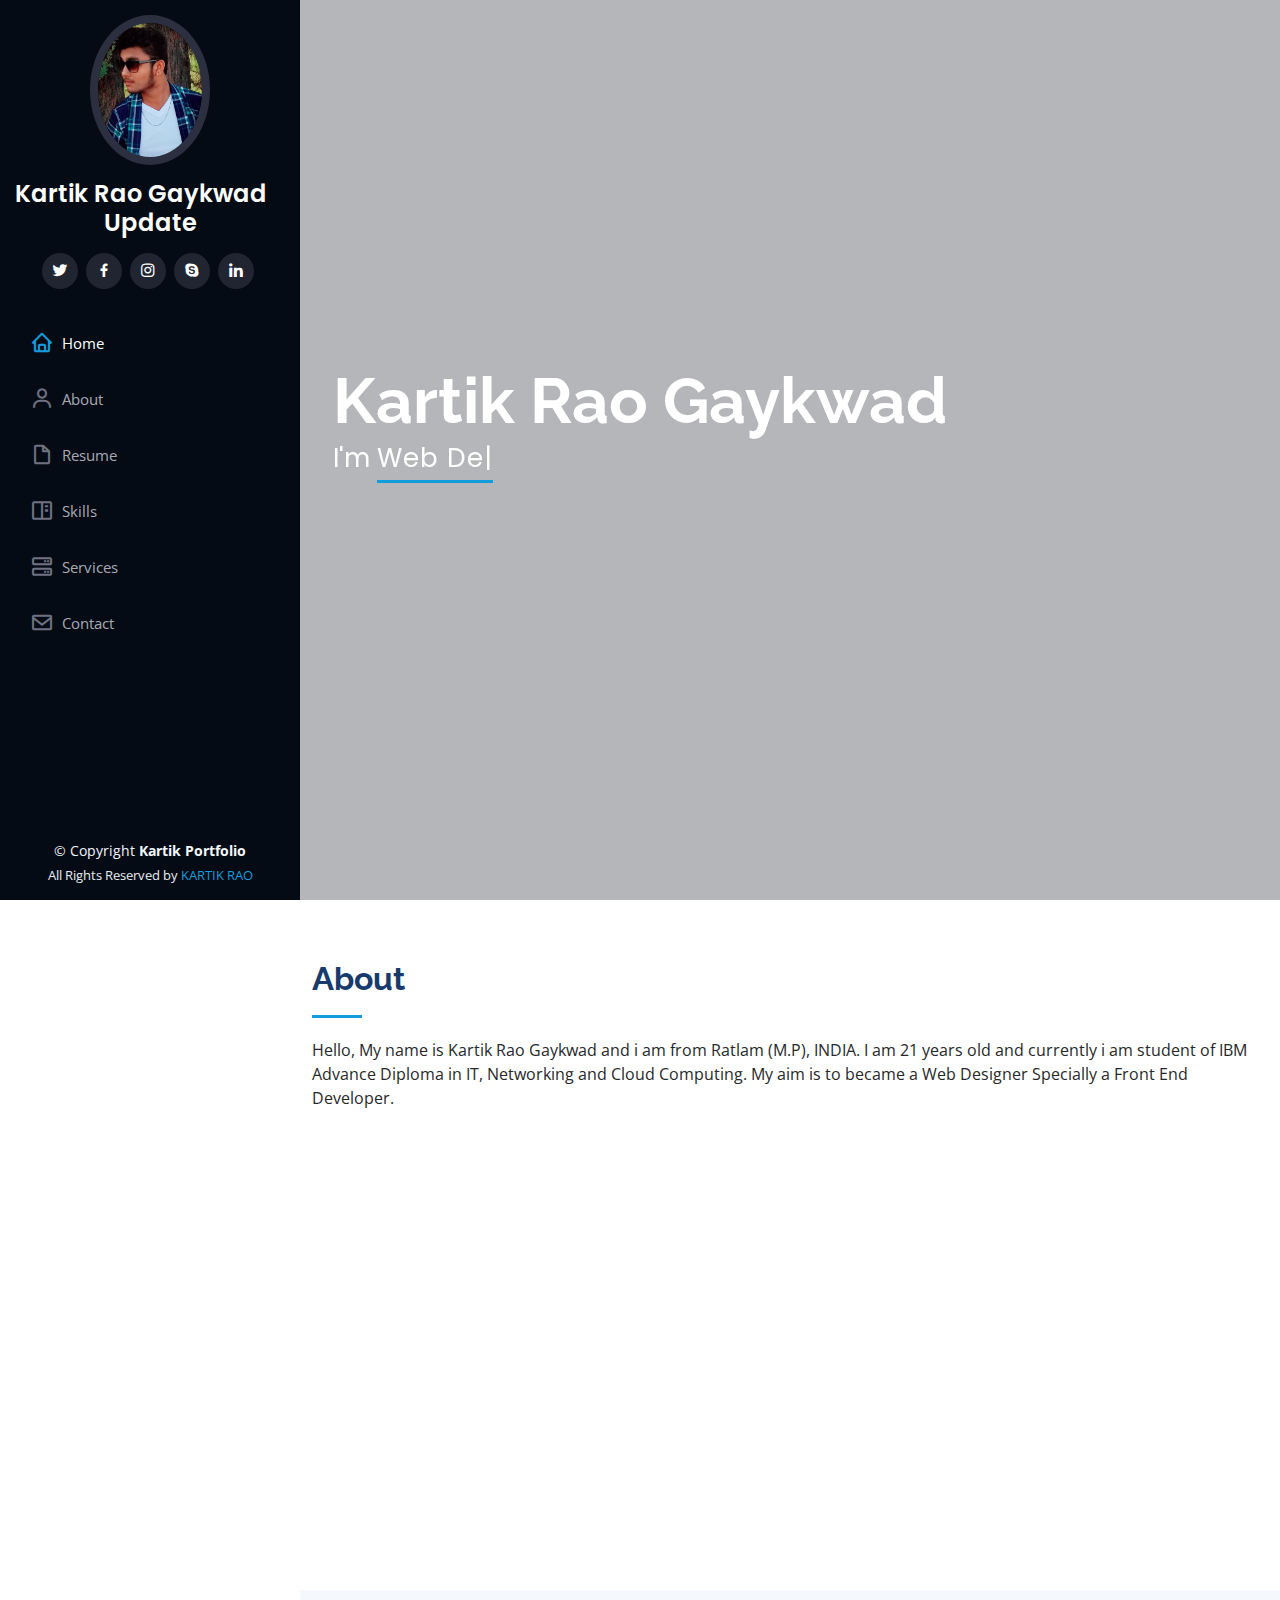
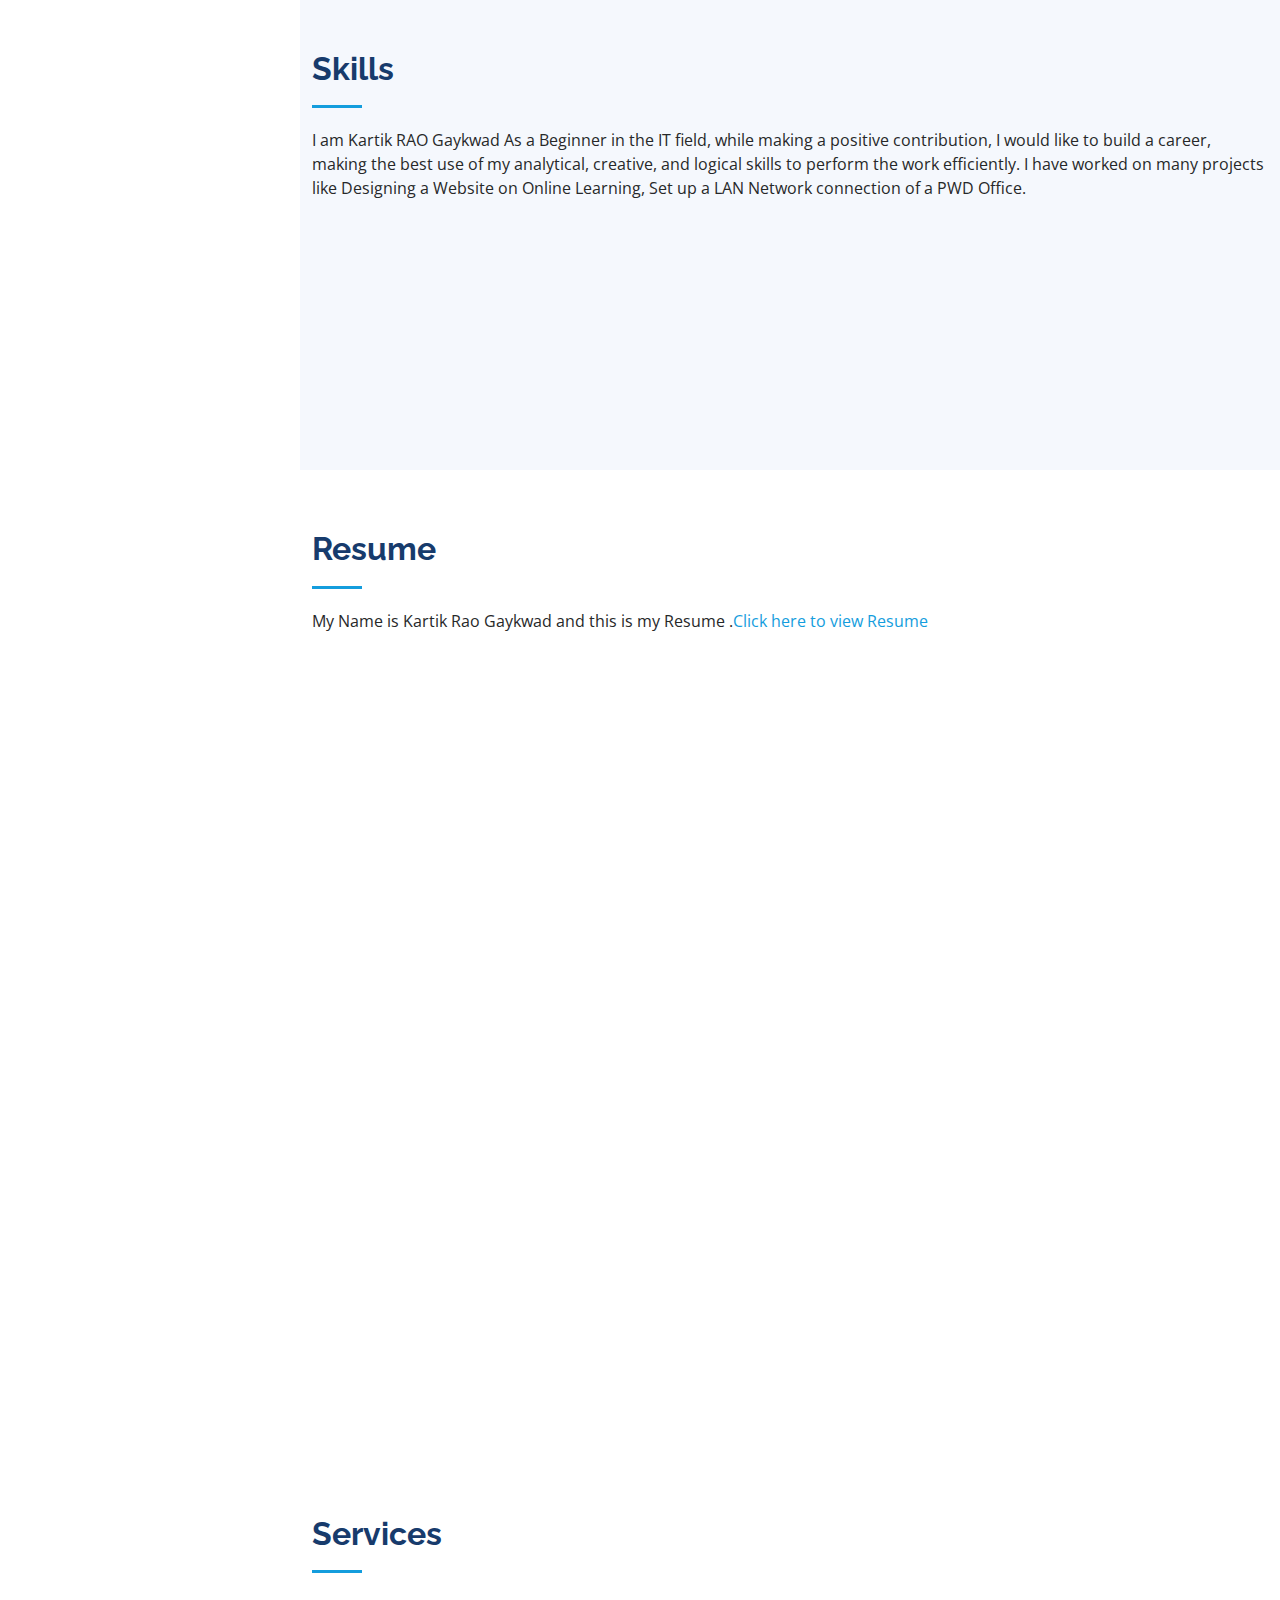
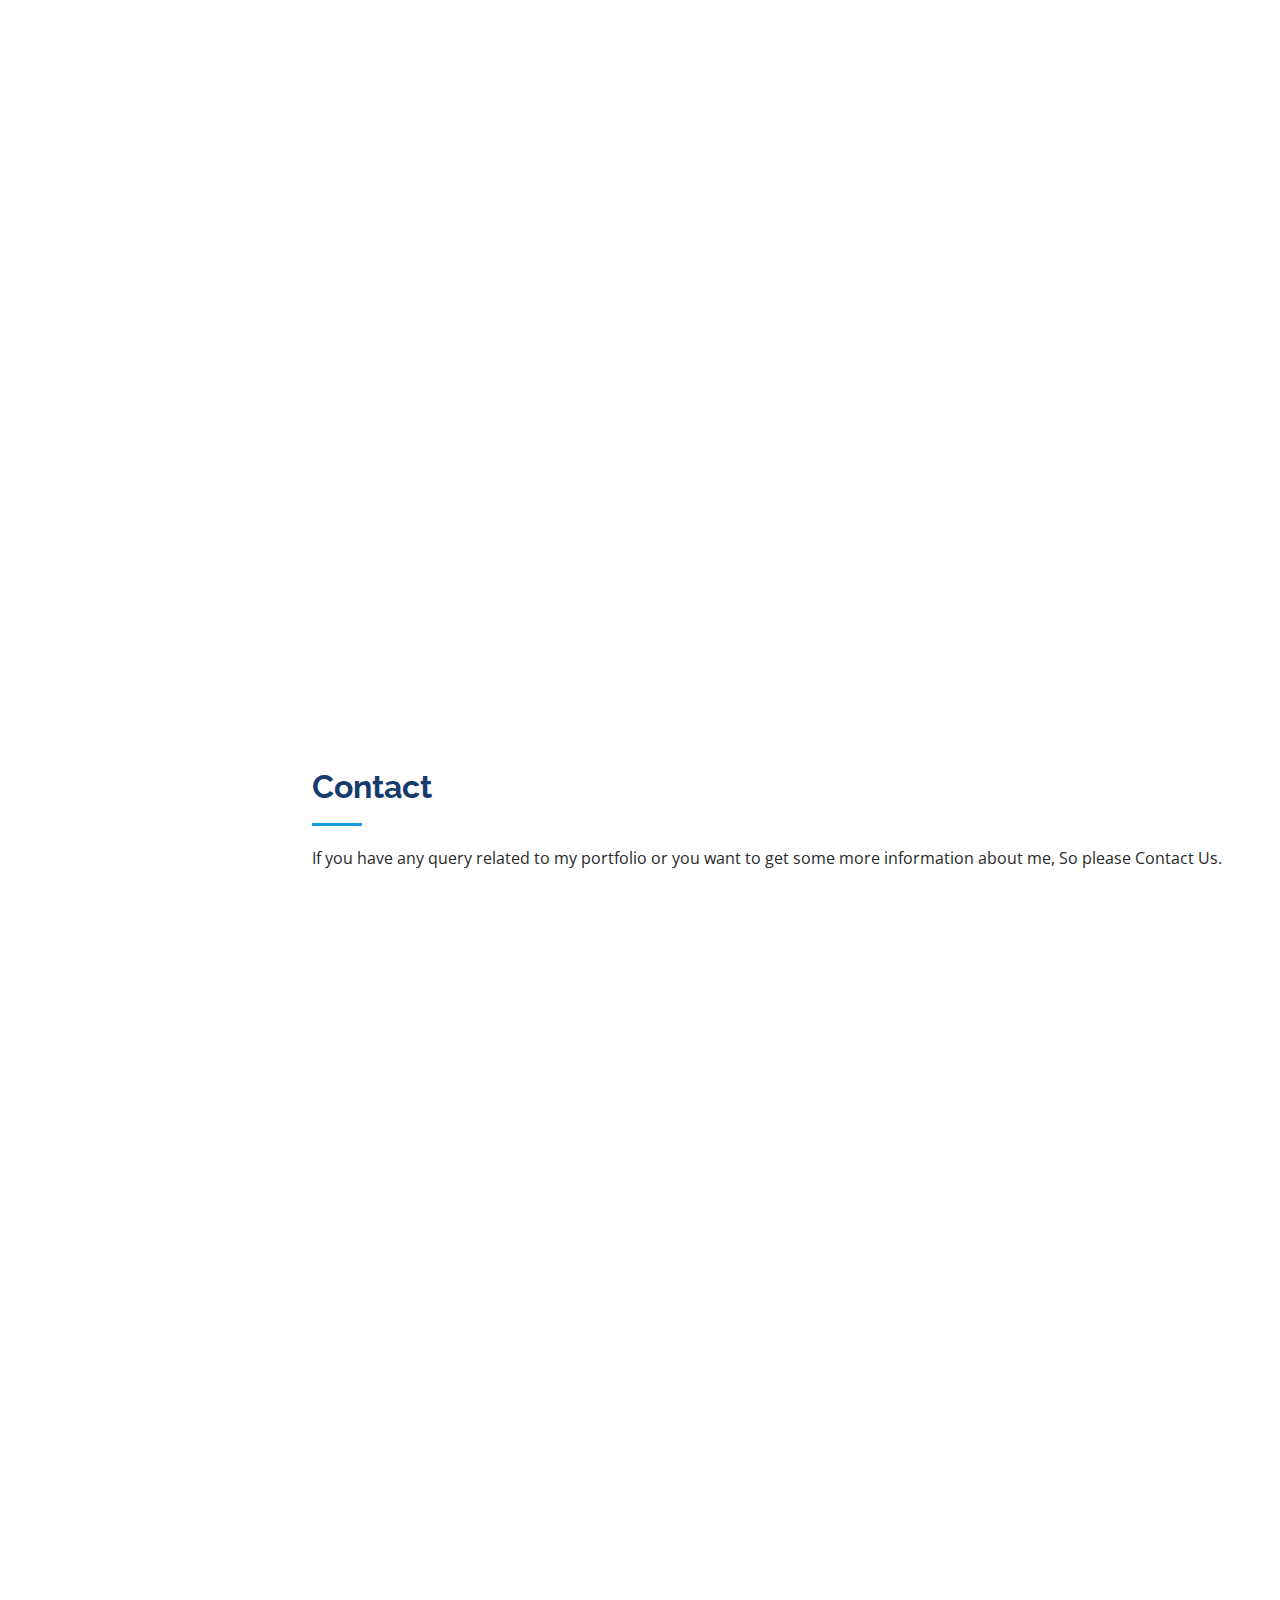
==== commit 3ced9e31: "Title change" ====
--- a/index.html
+++ b/index.html
@@ -46,7 +46,7 @@
 
       <div class="profile">
         <img src="assets/img/profile1.jpg" alt="" class="img-fluid rounded-circle">
-        <h1 class="text-light"><a href="index.html">Kartik Rao Gaykwad</a></h1>
+        <h1 class="text-light"><a href="index.html">Kartik Rao Gaykwad Update</a></h1>
         <div class="social-links mt-3 text-center">
           <a href="#" class="twitter"><i class="bx bxl-twitter"></i></a>
           <a href="#" class="facebook"><i class="bx bxl-facebook"></i></a>
